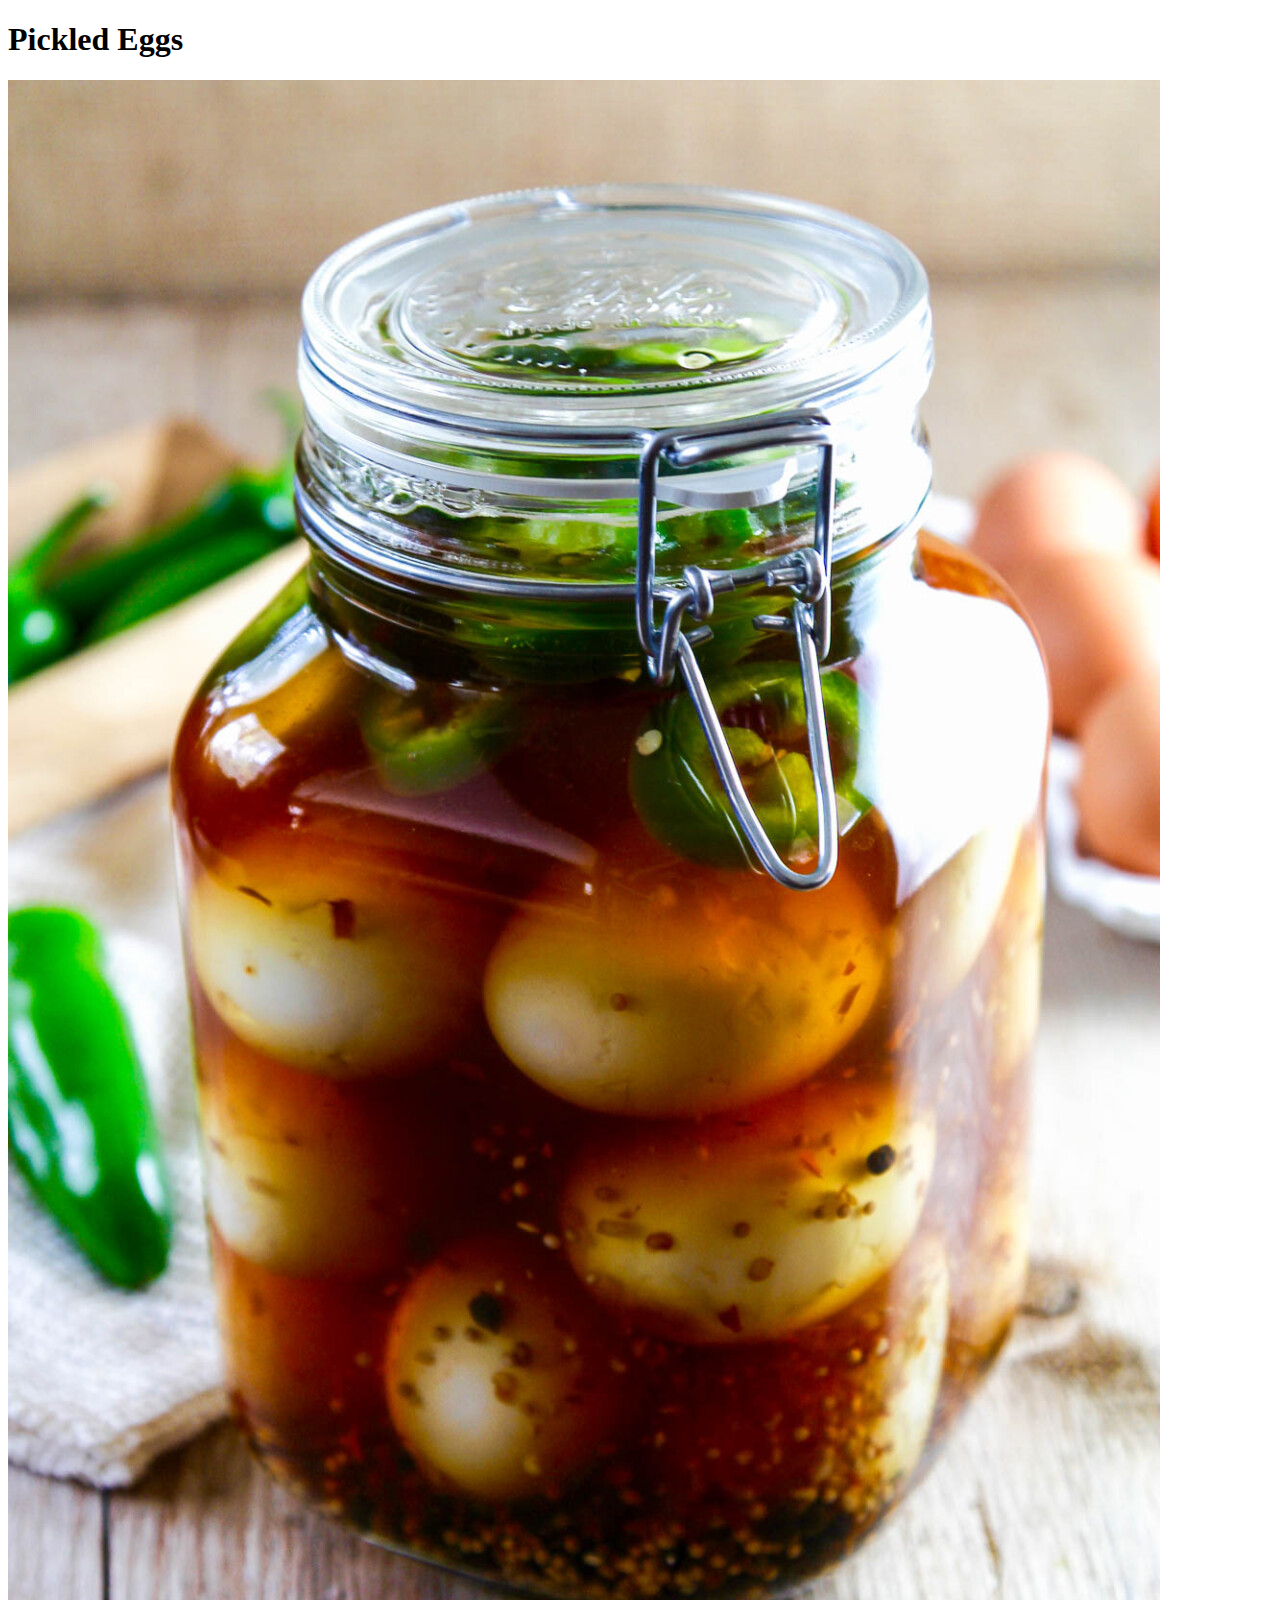
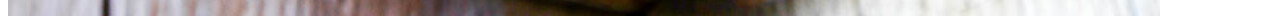
==== recipes/pickledeggs.html @ 9b675e55 "Add img folder and photo in pickledeggs.html" ====
<!DOCTYPE html>
<html lang="en">
    <meta charset="UTF-8">
    <title>Pickled Eggs</title>
<head>

</head>
<body>
<h1>Pickled Eggs</h1>
<img src="../img/pickeledeggs.jpg">
</body>
</html>

<!DOCTYPE html>
<html lang="en">
<head>
    <meta charset="UTF-8">
    <meta http-equiv="X-UA-Compatible" content="IE=edge">
    <meta name="viewport" content="width=device-width, initial-scale=1.0">
    <title>Document</title>
</head>
<body>
    
</body>
</html>
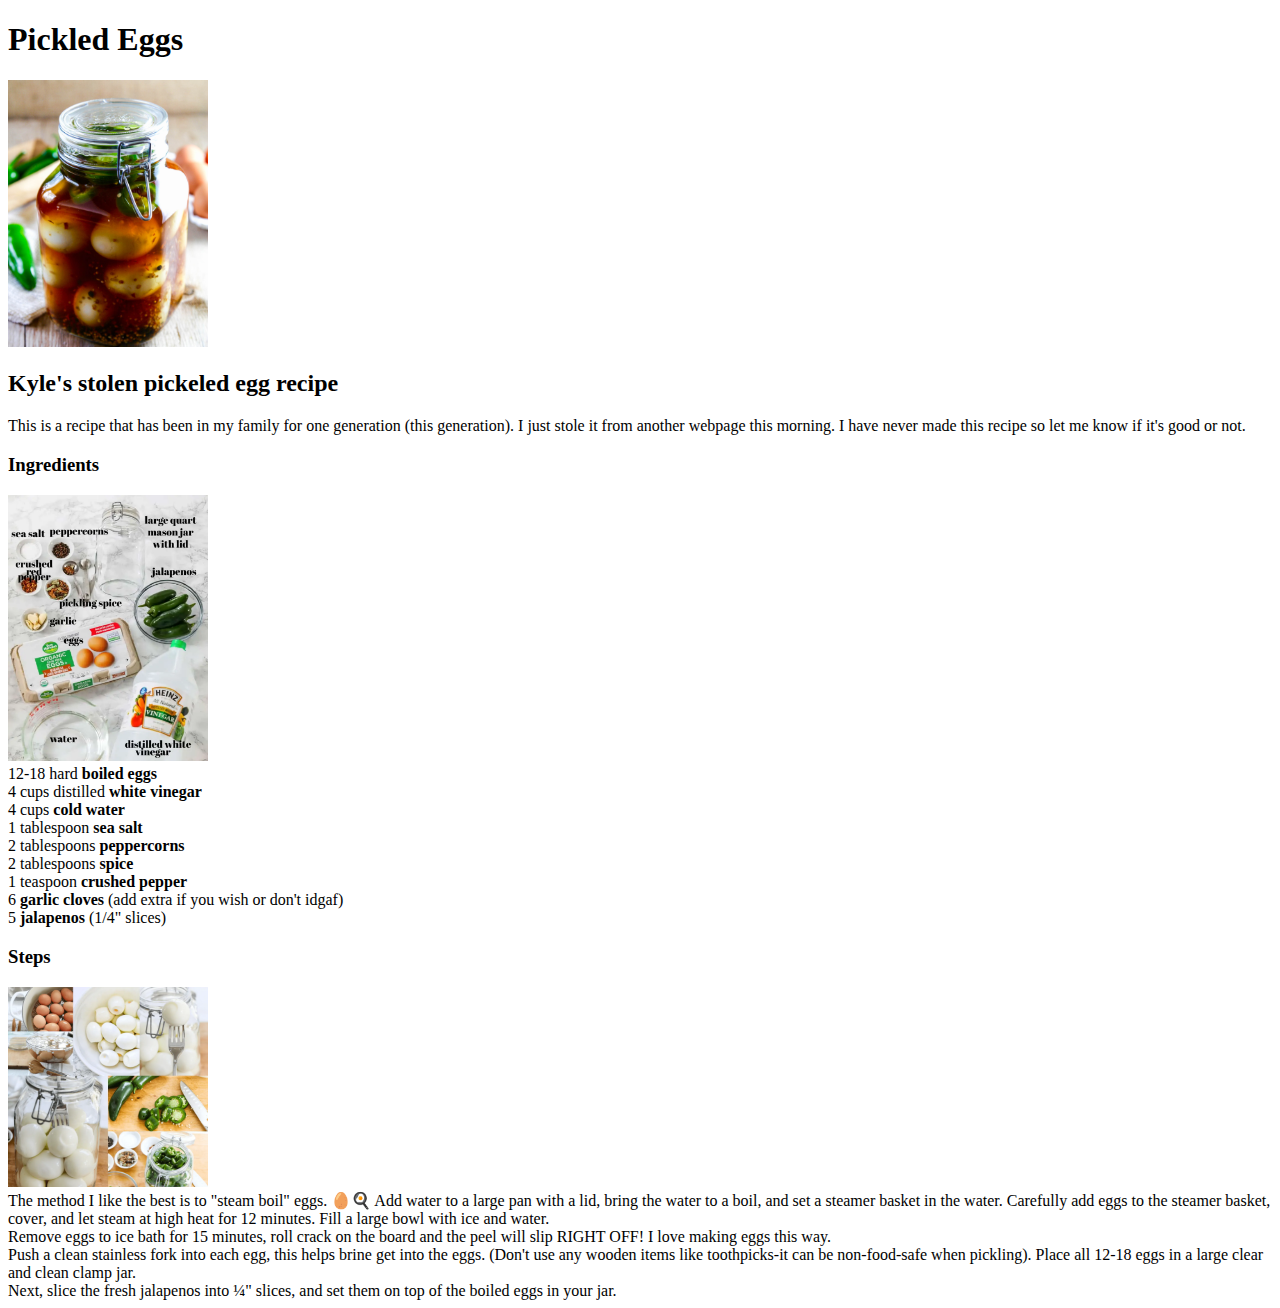
==== commit 9a69d071: "Add ingredients/steps/associated pictures" ====
--- a/recipes/pickledeggs.html
+++ b/recipes/pickledeggs.html
@@ -7,7 +7,34 @@
 </head>
 <body>
 <h1>Pickled Eggs</h1>
-<img src="../img/pickeledeggs.jpg">
+<!--I limited the photo size-->
+<img src="../img/pickeledeggs.jpg" width="200" alt="A photo of spicy pickeled eggs in a red brine">
+<h2>Kyle's stolen pickeled egg recipe</h2>
+<p>This is a recipe that has been in my family for one generation (this generation). I just stole it from another webpage this morning. I have never made this recipe so let me know if it's good or not.</p>
+
+<h3>Ingredients</h3>
+<img src="../img/ingredients.webp" width="200" alt="A photo of all the ingredients in seperate containers"
+<ul>
+    <li>12-18 hard <strong>boiled eggs</strong></li>
+    <li>4 cups distilled <strong>white vinegar</strong></li>
+    <li>4 cups <strong>cold water</strong></li>
+    <li>1 tablespoon <strong>sea salt</strong></li>
+    <li>2 tablespoons <strong>peppercorns</strong></li>
+    <li>2 tablespoons <strong>spice</strong></li>
+    <li>1 teaspoon <strong>crushed pepper</strong></li>
+    <li>6 <strong>garlic cloves</strong> (add extra if you wish or don't idgaf)</li>
+    <li>5 <strong>jalapenos</strong> (1/4" slices)</li>
+</ul>
+
+<h3>Steps</h3>
+<img src="../img/steps.webp" width="200" alt="A photo of the recipe being prepared"
+<ol>
+    <li>The method I like the best is to "steam boil" eggs. 🥚🍳 Add water to a large pan with a lid, bring the water to a boil, and set a steamer basket in the water. Carefully add eggs to the steamer basket, cover, and let steam at high heat for 12 minutes. Fill a large bowl with ice and water.</li>
+    <li>Remove eggs to ice bath for 15 minutes, roll crack on the board and the peel will slip RIGHT OFF! I love making eggs this way.</li>
+    <li>Push a clean stainless fork into each egg, this helps brine get into the eggs. (Don't use any wooden items like toothpicks-it can be non-food-safe when pickling). Place all 12-18 eggs in a large clear and clean clamp jar.</li>
+    <li>Next, slice the fresh jalapenos into ¼" slices, and set them on top of the boiled eggs in your jar. </li>
+</ol>
+
 </body>
 </html>
 
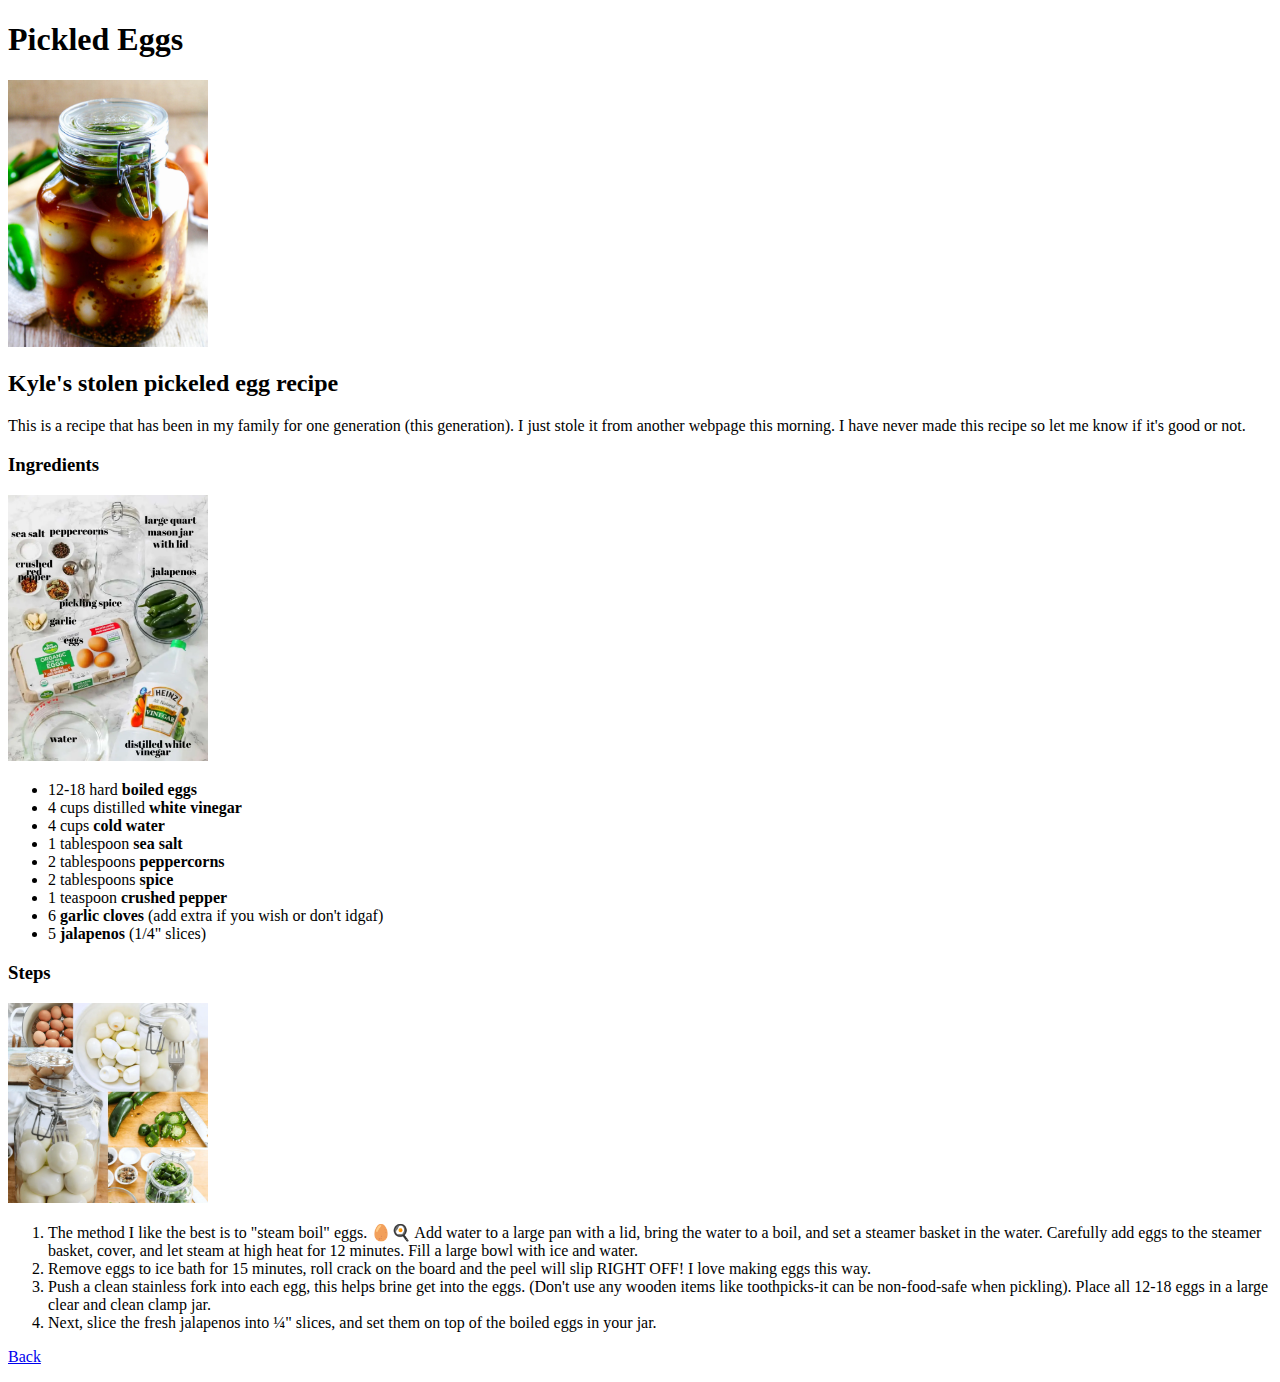
==== commit baa1088a: "create pizza webpage,add pizza pics, add back link" ====
--- a/recipes/pickledeggs.html
+++ b/recipes/pickledeggs.html
@@ -13,7 +13,7 @@
 <p>This is a recipe that has been in my family for one generation (this generation). I just stole it from another webpage this morning. I have never made this recipe so let me know if it's good or not.</p>
 
 <h3>Ingredients</h3>
-<img src="../img/ingredients.webp" width="200" alt="A photo of all the ingredients in seperate containers"
+<img src="../img/ingredients.webp" width="200" alt="A photo of all the ingredients in seperate containers">
 <ul>
     <li>12-18 hard <strong>boiled eggs</strong></li>
     <li>4 cups distilled <strong>white vinegar</strong></li>
@@ -27,26 +27,16 @@
 </ul>
 
 <h3>Steps</h3>
-<img src="../img/steps.webp" width="200" alt="A photo of the recipe being prepared"
+<img src="../img/steps.webp" width="200" alt="A photo of the recipe being prepared">
 <ol>
     <li>The method I like the best is to "steam boil" eggs. 🥚🍳 Add water to a large pan with a lid, bring the water to a boil, and set a steamer basket in the water. Carefully add eggs to the steamer basket, cover, and let steam at high heat for 12 minutes. Fill a large bowl with ice and water.</li>
     <li>Remove eggs to ice bath for 15 minutes, roll crack on the board and the peel will slip RIGHT OFF! I love making eggs this way.</li>
     <li>Push a clean stainless fork into each egg, this helps brine get into the eggs. (Don't use any wooden items like toothpicks-it can be non-food-safe when pickling). Place all 12-18 eggs in a large clear and clean clamp jar.</li>
     <li>Next, slice the fresh jalapenos into ¼" slices, and set them on top of the boiled eggs in your jar. </li>
 </ol>
-
+<p>
+    <a href="../index.html">Back</a>
+</p>
 </body>
 </html>
 
-<!DOCTYPE html>
-<html lang="en">
-<head>
-    <meta charset="UTF-8">
-    <meta http-equiv="X-UA-Compatible" content="IE=edge">
-    <meta name="viewport" content="width=device-width, initial-scale=1.0">
-    <title>Document</title>
-</head>
-<body>
-    
-</body>
-</html>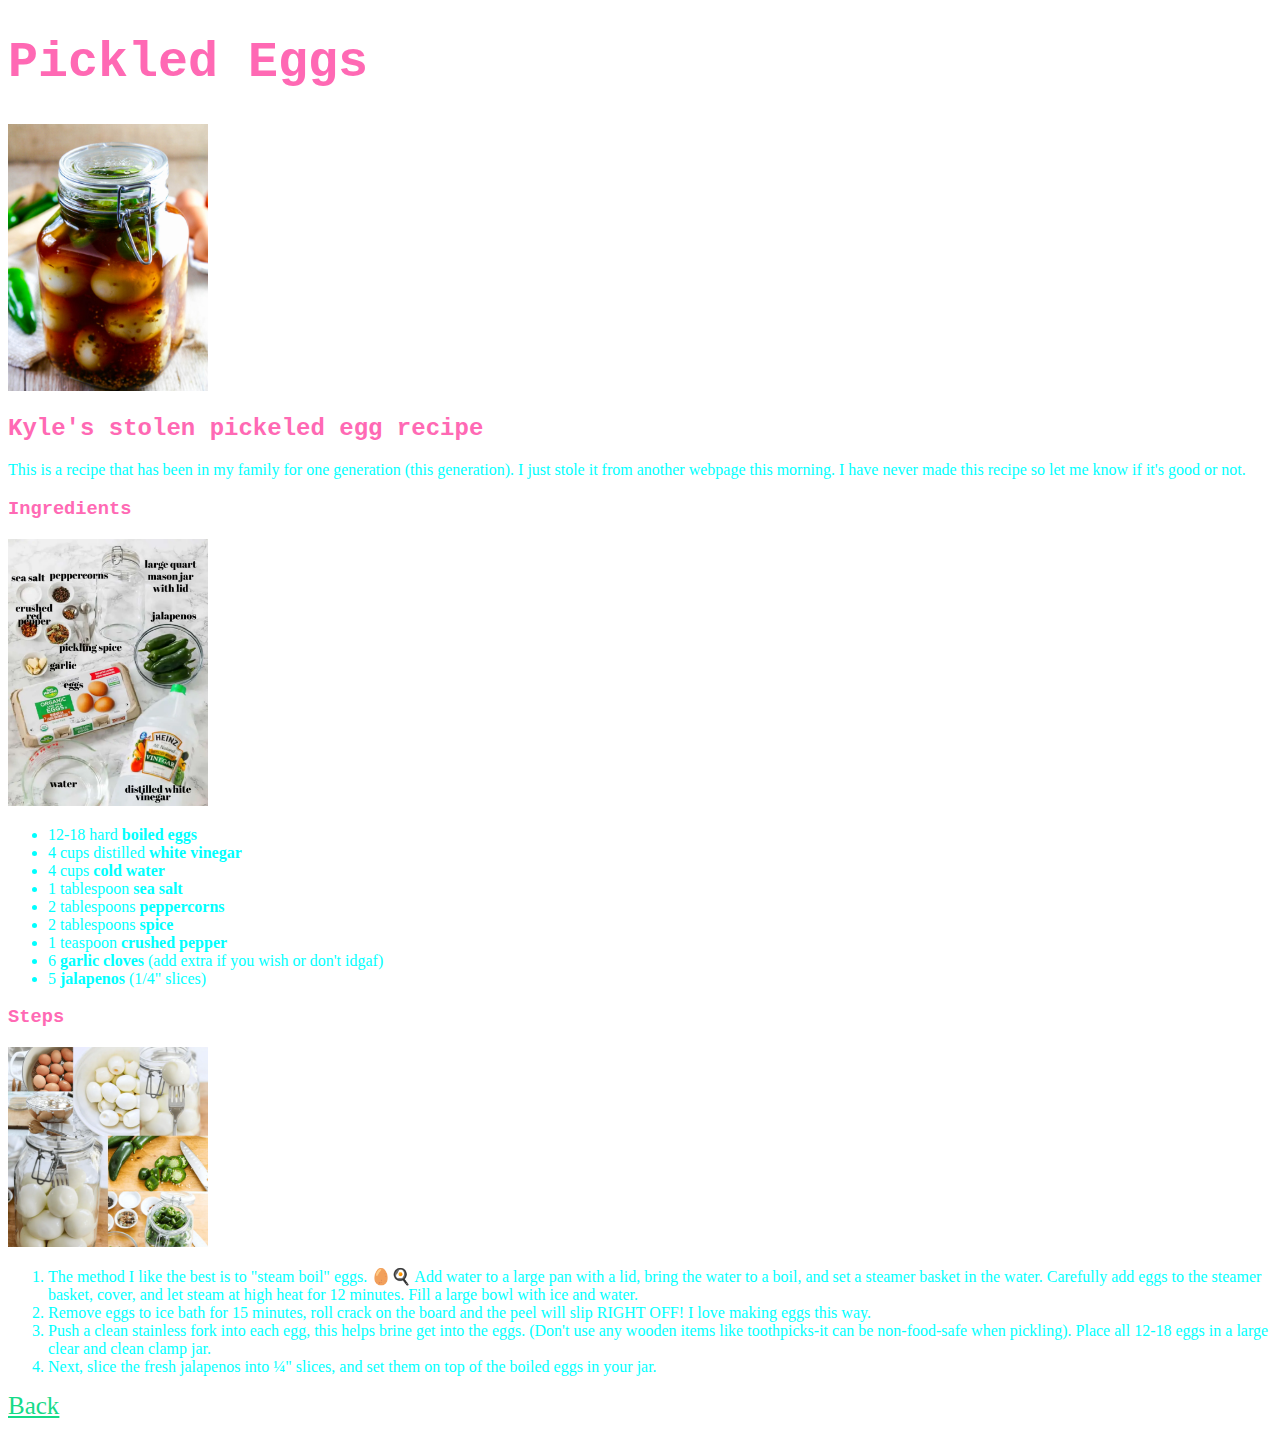
==== commit 838f83c7: "add style.html and added css classes for h1,h2,h3, body and links" ====
--- a/recipes/pickledeggs.html
+++ b/recipes/pickledeggs.html
@@ -3,6 +3,7 @@
     <meta charset="UTF-8">
     <title>Pickled Eggs</title>
 <head>
+<link rel="stylesheet" href="../style.css"
 
 </head>
 <body>
--- a/style.css
+++ b/style.css
@@ -0,0 +1,29 @@
+h1 {
+    font-family: 'Courier New', Courier, monospace;
+    color: hotpink;
+    font-size: 50px;
+}
+
+h2 {
+    color: hotpink;
+    font-family: 'Courier New', Courier, monospace;
+}
+
+h3 {
+    color: hotpink;
+    font-family: 'Courier New', Courier, monospace;
+}
+
+a {
+    color: rgb(21, 218, 136);
+    text-align: center;
+    font-size: 25px;
+}
+
+a:hover {
+    color: rgb(3, 121, 121);
+}
+
+body {
+    color: aqua;
+}